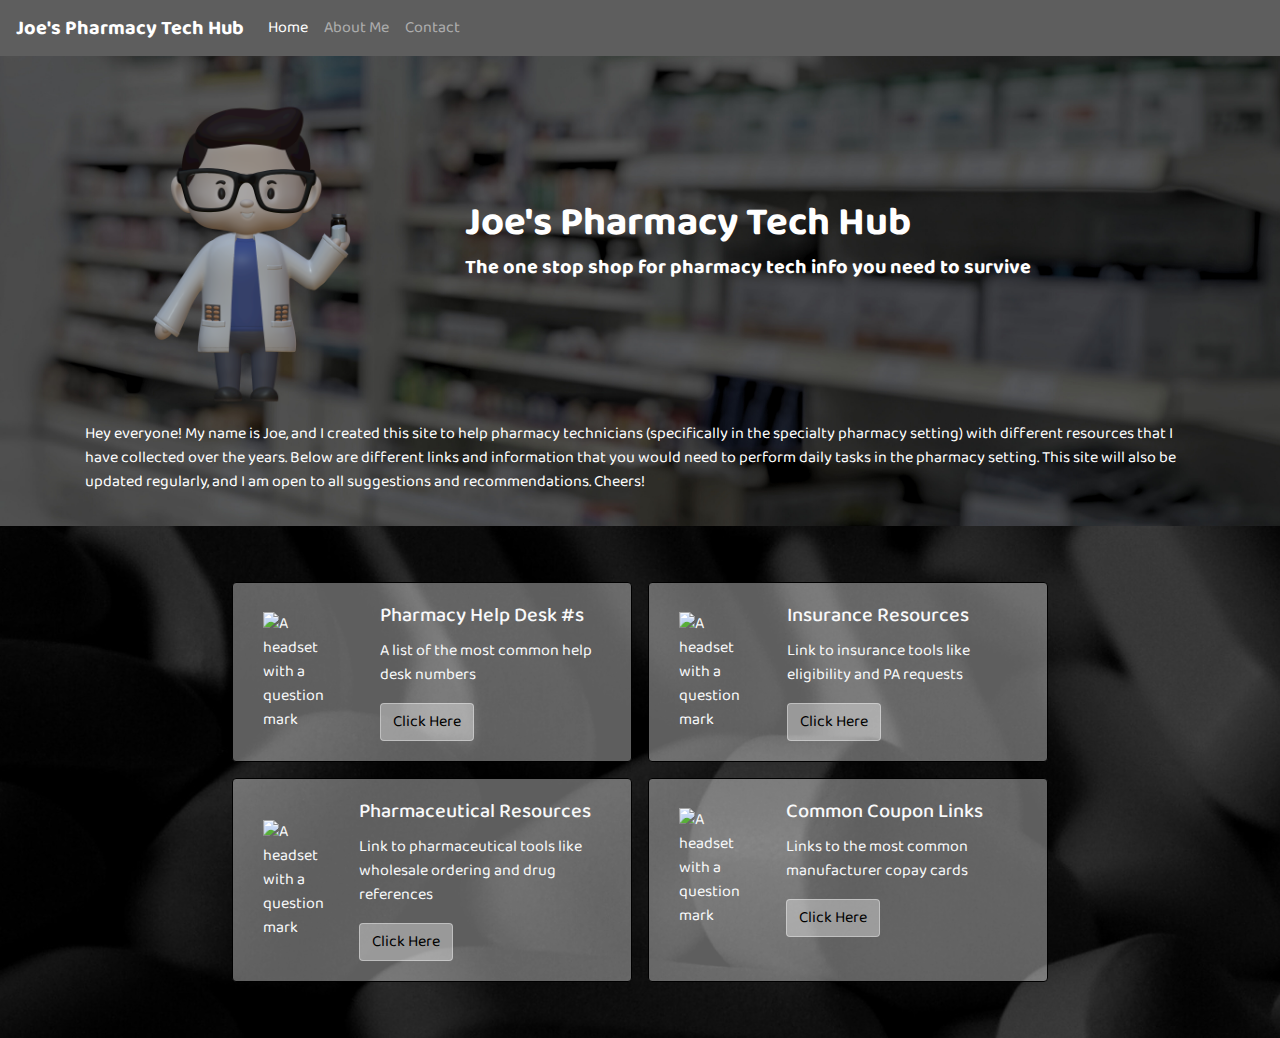
==== index.html @ cf2312fa "fixed background issue on css" ====
<!DOCTYPE html>
<html lang="en">

<head>
    <meta charset="UTF-8">
    <meta http-equiv="X-UA-Compatible" content="IE=edge">
    <meta name="viewport" content="width=device-width, initial-scale=1.0, shrink-to-fit=no">
    <link rel="icon" type="image/x-icon" href="./assets/images/joe-dan-icon.png">
    <link rel="stylesheet" href="https://maxcdn.bootstrapcdn.com/bootstrap/4.5.2/css/bootstrap.min.css">
    <link rel="stylesheet" href="./assets/style/style.css">
    <link rel="preconnect" href="https://fonts.googleapis.com">
    <link rel="preconnect" href="https://fonts.gstatic.com" crossorigin>
    <link href="https://fonts.googleapis.com/css2?family=Baloo+2&display=swap" rel="stylesheet">
    <title>Joe's Pharmacy Tech Hub</title>
</head>

<body>
    <!-- Navbar -->
    <nav class="navbar navbar-expand-lg navbar-dark">
        <a class="navbar-brand font-weight-bolder" href="./index.html">Joe's Pharmacy Tech Hub</a>
        <button class="navbar-toggler" type="button" data-toggle="collapse" data-target="#navbarSupportedContent"
            aria-controls="navbarSupportedContent" aria-expanded="false" aria-label="Toggle navigation">
            <span class="navbar-toggler-icon"></span>
        </button>

        <div class="collapse navbar-collapse" id="navbarSupportedContent">
            <ul class="navbar-nav mr-auto">
                <li class="nav-item active">
                    <a class="nav-link" href="./index.html">Home <span class="sr-only">(current)</span></a>
                </li>
                <li class="nav-item">
                    <a class="nav-link" href="./aboutme.html">About Me</a>
                </li>
                <li class="nav-item">
                    <a class="nav-link" href="./contactme.html">Contact</a>
                </li>
            </ul>
        </div>
    </nav>
    <!-- Jumbotron -->
    <div class="jumbotron jumbotron-fluid">
        <div class="container">
            <div class="row d-flex align-items-center">
                <img src="./assets/images/joe-dan-logo-trans.png" class="img-fluid col-lg-4 col-sm-6" alt="3d pharmacist">
                <div class="col-lg-8 col-sm-6">
                    <h1 class="font-weight-bolder">Joe's Pharmacy Tech Hub</h1>
                    <h2 class="lead font-weight-bold">The one stop shop for pharmacy tech info you need to survive</p>
                </div>
            </div>
            <div class="">
                <p>Hey everyone! My name is Joe, and I created this site to help pharmacy technicians (specifically in the
                    specialty pharmacy setting) with different resources that I have collected over the years. Below are
                    different links and information that you would need to perform daily tasks in the pharmacy setting. This
                    site will also be updated regularly, and I am open to all suggestions and recommendations. Cheers!</p>
            </div>
        </div>
    </div>

    <!-- Cards -->
    <div class="d-flex justify-content-center row m-5">
        <div class="card text-light m-2" style="width: 25rem;">
            <div class="container d-flex flex-row">
                <div class="img-cont container d-flex align-items-center justify-content-center">
                    <img src="./assets/images/help-desk-icon.png"
                        class="img-fluid d-flex align-items-center justify-content-center"
                        alt="A headset with a question mark">
                </div>
                <div class="card-body">
                    <h5 class="card-title">Pharmacy Help Desk #s</h5>
                    <p class="card-text">A list of the most common help desk numbers</p>
                    <button type="button" class="btn btn-dark" data-toggle="modal" data-target="#helpDeskModal">
                        Click Here
                    </button>
                </div>
            </div>
        </div>

        <div class="card text-light m-2" style="width: 25rem;">
            <div class="container d-flex flex-row">
                <div class="img-cont container d-flex align-items-center justify-content-center">
                    <img src="./assets/images/ins-icon.png"
                        class="img-fluid d-flex align-items-center justify-content-center"
                        alt="A headset with a question mark">
                </div>
                <div class="card-body">
                    <h5 class="card-title">Insurance Resources</h5>
                    <p class="card-text">Link to insurance tools like eligibility and PA requests</p>
                    <button type="button" class="btn btn-dark" data-toggle="modal" data-target="#insModal">
                        Click Here
                    </button>
                </div>
            </div>
        </div>

        <div class="card text-light m-2" style="width: 25rem;">
            <div class="container d-flex flex-row">
                <div class="img-cont container d-flex align-items-center justify-content-center">
                    <img src="./assets/images/drug-icon.png"
                        class="img-fluid d-flex align-items-center justify-content-center"
                        alt="A headset with a question mark">
                </div>
                <div class="card-body">
                    <h5 class="card-title">Pharmaceutical Resources</h5>
                    <p class="card-text">Link to pharmaceutical tools like wholesale ordering and drug references</p>
                    <button type="button" class="btn btn-dark" data-toggle="modal" data-target="#drugModal">
                        Click Here
                    </button>
                </div>
            </div>
        </div>

        <div class="card text-light m-2" style="width: 25rem;">
            <div class="container d-flex flex-row">
                <div class="img-cont container d-flex align-items-center justify-content-center">
                    <img src="./assets/images/coupon-icon.png"
                        class="img-fluid d-flex align-items-center justify-content-center"
                        alt="A headset with a question mark">
                </div>
                <div class="card-body">
                    <h5 class="card-title">Common Coupon Links</h5>
                    <p class="card-text">Links to the most common manufacturer copay cards</p>
                    <button type="button" class="btn btn-dark" data-toggle="modal" data-target="#copayCardModal">
                        Click Here
                    </button>
                </div>
            </div>
        </div>

        <!-- <div class="card text-light m-2" style="width: 25rem;">
            <div class="container d-flex flex-row">
                <div class="img-cont container d-flex align-items-center justify-content-center">
                    <img src="./assets/images/chat-icon.png"
                        class="img-fluid d-flex align-items-center justify-content-center"
                        alt="A headset with a question mark">
                </div>
                <div class="card-body">
                    <h5 class="card-title">Message Templates</h5>
                    <p class="card-text">Templates for doctor and patient contact</p>
                    <button type="button" class="btn btn-success" data-toggle="modal" data-target="#templateModal">
                        Click Here
                    </button>
                </div>
            </div>
        </div> -->

        <!-- Modals -->
        <!-- Help Desk Numbers -->
        <div class="modal" id="helpDeskModal" tabindex="-1">
            <div class="modal-dialog modal-dialog-centered modal-dialog-scrollable">
                <div class="modal-content">
                    <div class="modal-header">
                        <h5 class="modal-title">Pharmacy Help Desk #s</h5>
                        <button type="button" class="close" data-dismiss="modal" aria-label="Close">
                            <span aria-hidden="true">&times;</span>
                        </button>
                    </div>
                    <div class="d-flex justify-content-center modal-body">
                        <ul class="list-group text-center">
                            <li class="list-group-item">Aetna</li>
                            <li class="list-group-item">CVS Caremark</li>
                            <li class="list-group-item">Express Scripts</li>
                            <li class="list-group-item">CarelonRx(formerly IngenioRx)</li>
                            <li class="list-group-item">NY EPIC Plan</li>
                            <li class="list-group-item">OptumRx</li>
                            <li class="list-group-item">Prime Therapeutics</li>
                        </ul>
                        <ul class="list-group">
                            <li class="list-group-item">800-238-6279</li>
                            <li class="list-group-item">800-364-6331</li>
                            <li class="list-group-item">800-922-1557</li>
                            <li class="list-group-item">833-296-5037</li>
                            <li class="list-group-item">800-634-1340</li>
                            <li class="list-group-item">877-889-6510</li>
                            <li class="list-group-item">800-821-4795</li>
                        </ul>
                    </div>
                    <div class="modal-footer">
                        <button type="button" class="btn btn-dark" data-dismiss="modal">Close</button>
                    </div>
                </div>
            </div>
        </div>

        <!-- Insurance Resources -->
        <div class="modal" id="insModal" tabindex="-1">
            <div class="modal-dialog modal-dialog-centered modal-dialog-scrollable">
                <div class="modal-content">
                    <div class="modal-header">
                        <h5 class="modal-title">Insurance Resources</h5>
                        <button type="button" class="close" data-dismiss="modal" aria-label="Close">
                            <span aria-hidden="true">&times;</span>
                        </button>
                    </div>
                    <div class="modal-body">
                        <ul class="list-group text-center">
                            <li class="list-group-item"><a href="https://portal.copays.org/#/login"
                                    target="_blank"><strong>Copays.org</strong> <br> Medication Grant Application</a></li>
                            <li class="list-group-item"><a href="https://account.covermymeds.com/"
                                    target="_blank"><strong>CoverMyMeds</strong> <br> Prior Authorization Management</a></li>
                            <li class="list-group-item"><a href="https://epaces.emedny.org/" target="_blank"><strong>eMedNY
                                    ePACES</strong> <br>
                                    NY Medicaid Eligibility Search</a></li>
                            <li class="list-group-item"><a href="https://secure.erxnetwork.com/logon.aspx?ReturnUrl=%2f"
                                    target="_blank"><strong>ERx Network</strong> <br> General Eligibility Search (For OPUS Users ONLY!)</a></li>
                            <li class="list-group-item"><a
                                    href="https://prc.express-scripts.com/frontend/prcportal/#/index"
                                    target="_blank"><strong>Express Scripts PRC</strong> <br> Express Scripts Eligibility Search</a></li>
                            <li class="list-group-item"><a href="https://www.healthwellfoundation.org/"
                                    target="_blank"><strong>Healthwell Foundation</strong> <br> Medication Grant Application</a></li>
                            <li class="list-group-item"><a href="https://pharmacyportal.panfoundation.org/"
                                    target="_blank"><strong>PAN Foundation</strong> <br> Medication Grant Application</a></li>
                            <li class="list-group-item"><a href="https://professionals.optumrx.com/"
                                    target="_blank"><strong>OptumRx Professionals</strong> <br> OptumRx Eligibility Search</a></li>
                        </ul>
                    </div>
                    <div class="modal-footer">
                        <button type="button" class="btn btn-dark" data-dismiss="modal">Close</button>
                    </div>
                </div>
            </div>
        </div>

        <!-- Drug Templates -->
        <div class="modal" id="drugModal" tabindex="-1">
            <div class="modal-dialog modal-dialog-centered modal-dialog-scrollable">
                <div class="modal-content">
                    <div class="modal-header">
                        <h5 class="modal-title">Pharmaceutical Ordering and References</h5>
                        <button type="button" class="close" data-dismiss="modal" aria-label="Close">
                            <span aria-hidden="true">&times;</span>
                        </button>
                    </div>
                    <div class="modal-body">
                        <ul class="list-group text-center">
                            <li class="list-group-item"><a href="https://kinrayweblink.cardinalhealth.com/login"
                                    target="_blank"><strong>Kinray</strong> <br> Pharmaceutical Wholesaler</a></li>
                            <li class="list-group-item"><a
                                    href="https://connect.mckesson.com/portal/site/smo/template.LOGIN/"
                                    target="_blank"><strong>Lexicomp</strong> <br> Drug Reference</a></li>
                            <li class="list-group-item"><a
                                    href="https://connect.mckesson.com/portal/site/smo/template.LOGIN/"
                                    target="_blank"><strong>Mckesson</strong> <br> Pharmaceutical Wholesaler</a></li>
                        </ul>
                    </div>
                    <div class="modal-footer">
                        <button type="button" class="btn btn-dark" data-dismiss="modal">Close</button>
                    </div>
                </div>
            </div>
        </div>

        <!-- Coupon Links -->
        <div class="modal" id="copayCardModal" tabindex="-1">
            <div class="modal-dialog modal-dialog-centered modal-dialog-scrollable">
                <div class="modal-content">
                    <div class="modal-header">
                        <h5 class="modal-title">Common Coupon Links</h5>
                        <button type="button" class="close" data-dismiss="modal" aria-label="Close">
                            <span aria-hidden="true">&times;</span>
                        </button>
                    </div>
                    <div class="modal-body">
                        <ul class="list-group text-center">
                            <li class="list-group-item"><a href="https://www.botoxsavingsprogram.com/enrollment"
                                    target="_blank">Botox</a></li>
                            <li class="list-group-item"><a href="https://www.dupixent.com/support-savings/copay-card"
                                    target="_blank">Dupixent</a></li>
                            <li class="list-group-item"><a
                                    href="https://www.humira.com/humira-complete/register"
                                    target="_blank">Humira</a></li>
                            <li class="list-group-item"><a
                                    href="https://www.otezla.com/supportplus/otezla-cost-and-copay"
                                    target="_blank">Otezla</a></li>
                            <li class="list-group-item"><a
                                    href="https://www.rinvoq.com/sign-up"
                                    target="_blank">Rinvoq</a></li>
                            <li class="list-group-item"><a
                                    href="https://www.skyrizi.com/signup"
                                    target="_blank">Skyrizi</a></li>
                            <li class="list-group-item"><a
                                    href="https://enrollment.taltz.com/enroll/taltz/adultPeds"
                                    target="_blank">Taltz</a></li>
                            <li class="list-group-item"><a
                                    href="https://www.janssencarepath.com/patient/tremfya/cost-support"
                                    target="_blank">Tremfya</a></li>
                            <li class="list-group-item"><a href="https://xifaxan.copaysavingsprogram.com/"
                                    target="_blank">Xifaxan</a></li>
                        </ul>
                    </div>
                    <div class="modal-footer">
                        <button type="button" class="btn btn-dark" data-dismiss="modal">Close</button>
                    </div>
                </div>
            </div>
        </div>

        <!-- Contact Templates -->
        <div class="modal" id="templateModal" tabindex="-1">
            <div class="modal-dialog modal-dialog-centered modal-dialog-scrollable">
                <div class="modal-content">
                    <div class="modal-header">
                        <h5 class="modal-title">Templates for doctor and patient contact</h5>
                        <button type="button" class="close" data-dismiss="modal" aria-label="Close">
                            <span aria-hidden="true">&times;</span>
                        </button>
                    </div>
                    <div class="modal-body">
                        <p>Under Construction</p>
                    </div>
                    <div class="modal-footer">
                        <button type="button" class="btn btn-success" data-dismiss="modal">Close</button>
                    </div>
                </div>
            </div>
        </div>

<script src="https://ajax.googleapis.com/ajax/libs/jquery/3.5.1/jquery.min.js"></script>
<script src="https://cdnjs.cloudflare.com/ajax/libs/popper.js/1.16.0/umd/popper.min.js"></script>
<script src="https://maxcdn.bootstrapcdn.com/bootstrap/4.5.2/js/bootstrap.min.js"></script>

</html>
---- assets/style/style.css ----
body {
    background-image: url(../images/homepage2.png);
    background-repeat:repeat;
    font-family: 'Baloo 2', cursive;
    color: black;
}

a {
    color: black;
}

.jumbotron {
    background-image: url(../images/homepage.png);
    background-position: center;
    background-size: cover;
    padding: 1rem;
    color: white;
}

.img-cont {
    width: 40%;
}

.navbar {
    background: #ffffff5e;
}

.card {
    background: #ffffff5e;
    border-style: solid;
    border-color: black;
}

.btn {
    background-color: #ffffff5e;
    border-color: #ffffff5e;
    color: black;
}

.modal-content {
    background-color: #6b6b6b;
}

.modal-title {
    color: white;
}

.modal-header {
    border-bottom: 1px solid #00000000;
}

.modal-footer {
    border-top: 1px solid #00000000;
}

.list-group-item {
    background-color: #707070;
}
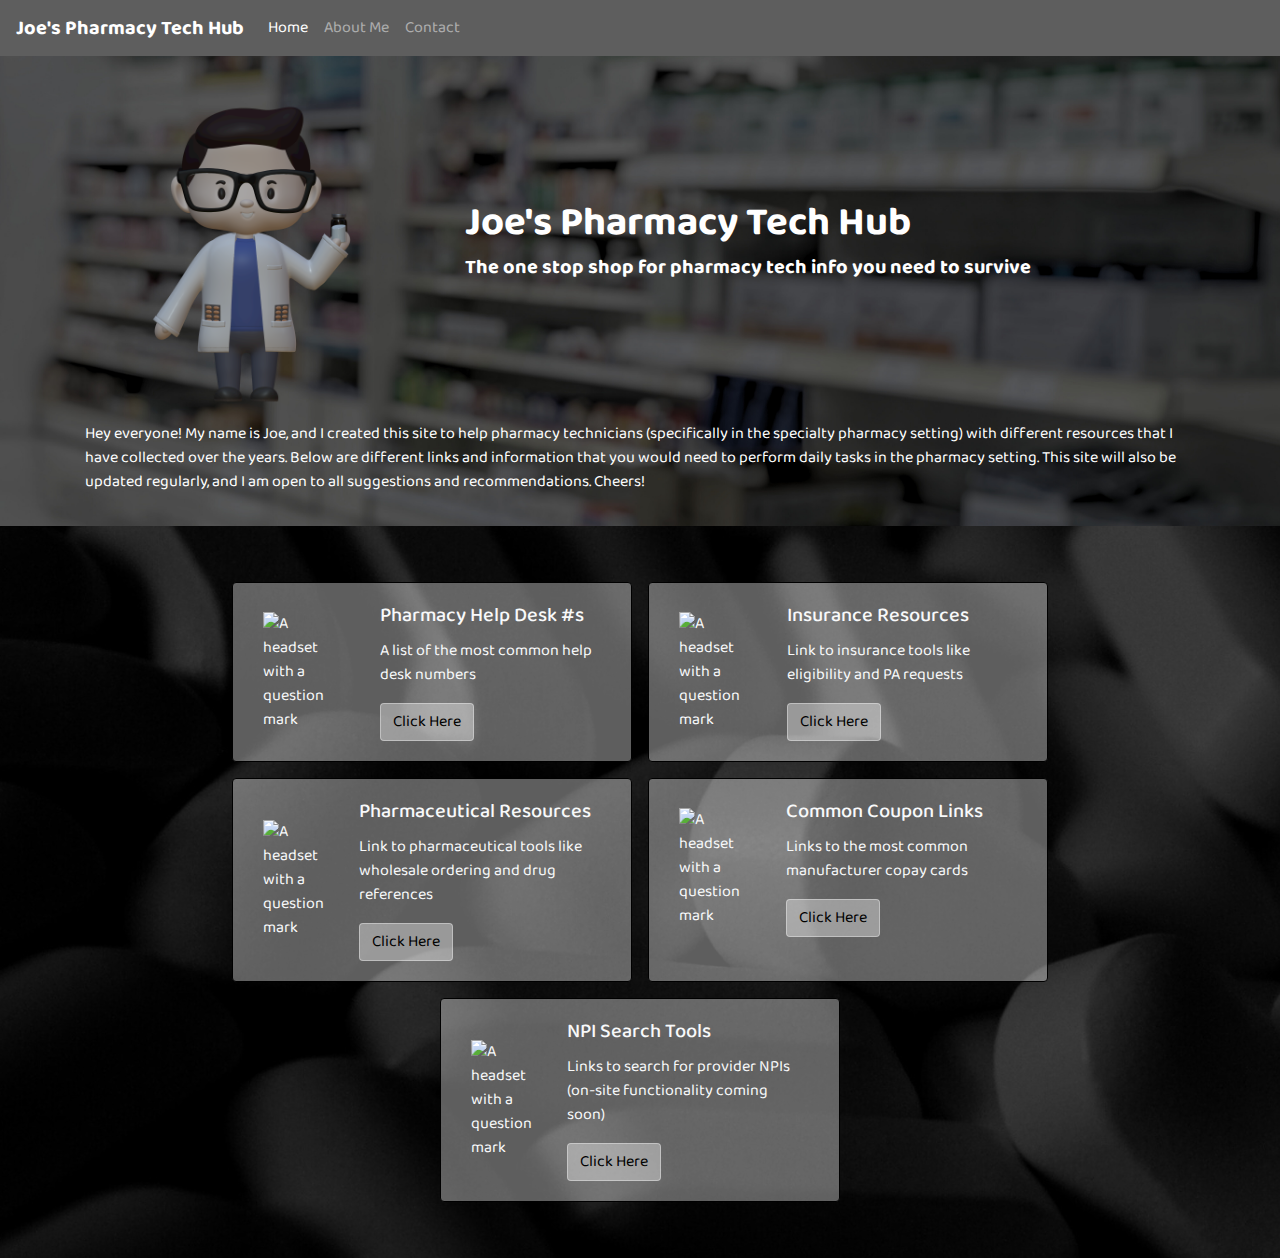
==== commit 7078eea1: "added npi modal with links" ====
--- a/index.html
+++ b/index.html
@@ -126,6 +126,23 @@
             </div>
         </div>
 
+        <div class="card text-light m-2" style="width: 25rem;">
+            <div class="container d-flex flex-row">
+                <div class="img-cont container d-flex align-items-center justify-content-center">
+                    <img src="./assets/images/chat-icon.png"
+                        class="img-fluid d-flex align-items-center justify-content-center"
+                        alt="A headset with a question mark">
+                </div>
+                <div class="card-body">
+                    <h5 class="card-title">NPI Search Tools</h5>
+                    <p class="card-text">Links to search for provider NPIs (on-site functionality coming soon)</p>
+                    <button type="button" class="btn btn-dark" data-toggle="modal" data-target="#npiModal">
+                        Click Here
+                    </button>
+                </div>
+            </div>
+        </div>
+
         <!-- <div class="card text-light m-2" style="width: 25rem;">
             <div class="container d-flex flex-row">
                 <div class="img-cont container d-flex align-items-center justify-content-center">
@@ -156,22 +173,15 @@
                     </div>
                     <div class="d-flex justify-content-center modal-body">
                         <ul class="list-group text-center">
-                            <li class="list-group-item">Aetna</li>
-                            <li class="list-group-item">CVS Caremark</li>
-                            <li class="list-group-item">Express Scripts</li>
-                            <li class="list-group-item">CarelonRx(formerly IngenioRx)</li>
-                            <li class="list-group-item">NY EPIC Plan</li>
-                            <li class="list-group-item">OptumRx</li>
-                            <li class="list-group-item">Prime Therapeutics</li>
-                        </ul>
-                        <ul class="list-group">
-                            <li class="list-group-item">800-238-6279</li>
-                            <li class="list-group-item">800-364-6331</li>
-                            <li class="list-group-item">800-922-1557</li>
-                            <li class="list-group-item">833-296-5037</li>
-                            <li class="list-group-item">800-634-1340</li>
-                            <li class="list-group-item">877-889-6510</li>
-                            <li class="list-group-item">800-821-4795</li>
+                            <li class="list-group-item"><strong>Aetna</strong> <br> 800-238-6279</li>
+                            <li class="list-group-item"><strong>CVS Caremark</strong> <br> 800-364-6331</li>
+                            <li class="list-group-item"><strong>CarelonRx(formerly IngenioRx)</strong> <br> 833-296-5037</li>
+                            <li class="list-group-item"><strong>Express Scripts</strong> <br> 800-922-1557</li>
+                            <li class="list-group-item"><strong>Humana</strong> <br> 800-865-8715</li>
+                            <li class="list-group-item"><strong>NY EPIC Plan</strong> <br> 800-634-1340</li>
+                            <li class="list-group-item"><strong>NYRx - Medicaid Pharmacy Program</strong> <br> 518-486-3209</li>
+                            <li class="list-group-item"><strong>OptumRx</strong> <br> 877-889-6510</li>
+                            <li class="list-group-item"><strong>Prime Therapeutics</strong> <br> 800-821-4795</li>
                         </ul>
                     </div>
                     <div class="modal-footer">
@@ -294,6 +304,36 @@
             </div>
         </div>
 
+        <!-- NPI Modal -->
+        <div class="modal" id="npiModal" tabindex="-1">
+            <div class="modal-dialog modal-dialog-centered modal-dialog-scrollable">
+                <div class="modal-content">
+                    <div class="modal-header">
+                        <h5 class="modal-title">Links to search for provider NPIs</h5>
+                        <button type="button" class="close" data-dismiss="modal" aria-label="Close">
+                            <span aria-hidden="true">&times;</span>
+                        </button>
+                    </div>
+                    <div class="modal-body">
+                        <ul class="list-group text-center">
+                            <li class="list-group-item"><a href="https://npiregistry.cms.hhs.gov/search"
+                                    target="_blank"><strong>NPPES NPI Registry</strong></a></li>
+                            <li class="list-group-item"><a
+                                    href="https://npidb.org/"
+                                    target="_blank"><strong>NPIdb</strong></li>
+                            <li class="list-group-item"><a
+                                    href="https://npi-lookup.org/"
+                                    target="_blank"><strong>NPI Lookup</strong></li>
+                        </ul> <br>
+                        <p class="text-center"> (On-site functionality under construction; coming soon)</p>
+                    </div>
+                    <div class="modal-footer">
+                        <button type="button" class="btn btn-dark" data-dismiss="modal">Close</button>
+                    </div>
+                </div>
+            </div>
+        </div>
+
         <!-- Contact Templates -->
         <div class="modal" id="templateModal" tabindex="-1">
             <div class="modal-dialog modal-dialog-centered modal-dialog-scrollable">
@@ -308,7 +348,7 @@
                         <p>Under Construction</p>
                     </div>
                     <div class="modal-footer">
-                        <button type="button" class="btn btn-success" data-dismiss="modal">Close</button>
+                        <button type="button" class="btn btn-dark" data-dismiss="modal">Close</button>
                     </div>
                 </div>
             </div>
